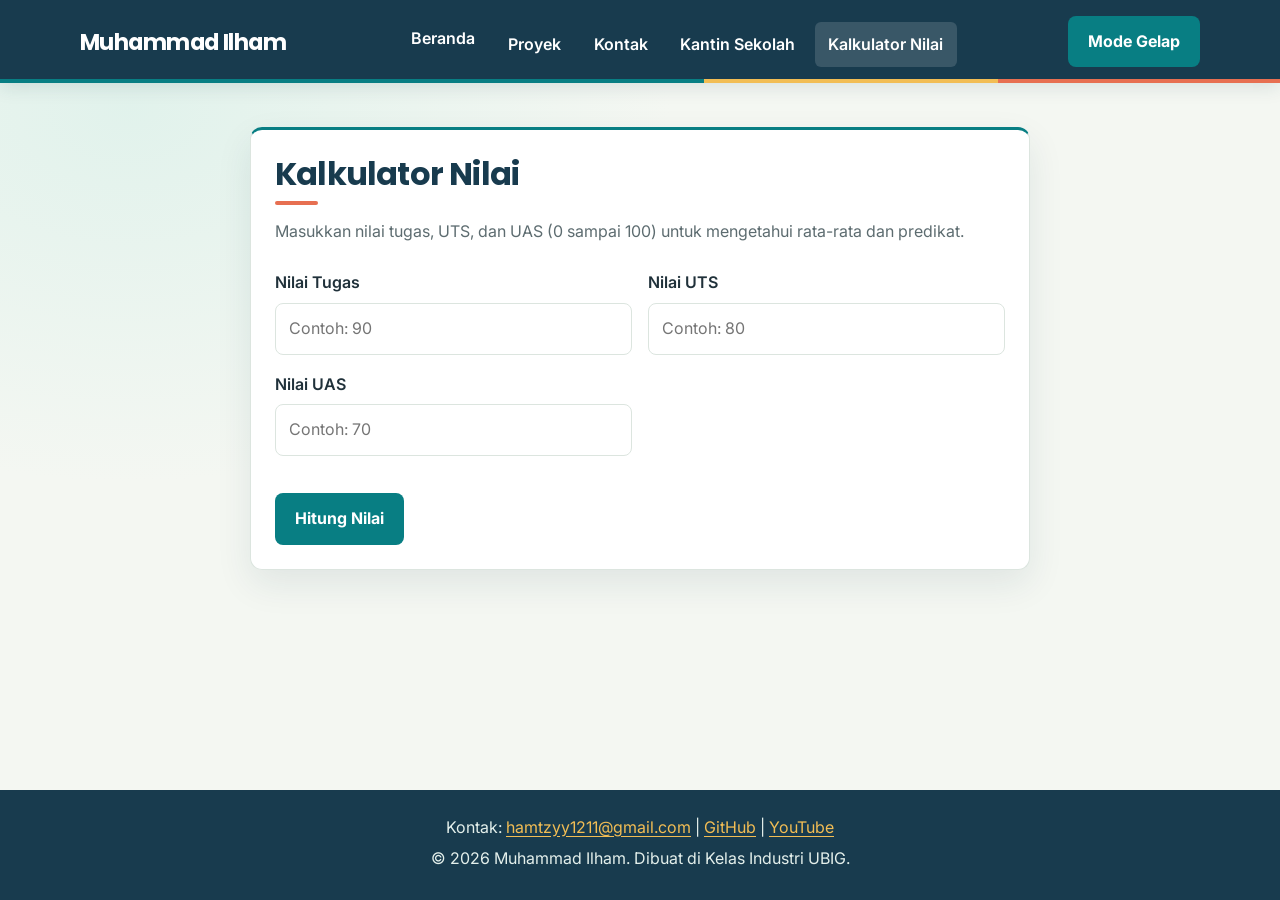
==== kalkulator.html @ 463fc2e2 "update website" ====
<!DOCTYPE html>
<html lang="id">
<head>
  <meta charset="UTF-8">
  <meta name="viewport" content="width=device-width, initial-scale=1.0">
  <title>Muhammad Ilham | Kalkulator Nilai</title>
  <meta name="description" content="Hitung rata-rata dan predikat nilai tugas, UTS, dan UAS.">
  <link rel="preconnect" href="https://fonts.googleapis.com">
  <link rel="preconnect" href="https://fonts.gstatic.com" crossorigin>
  <link href="https://fonts.googleapis.com/css2?family=Inter:wght@400;600&family=Poppins:wght@600;700&display=swap" rel="stylesheet">
  <link rel="stylesheet" href="css/style.css">
  <script src="js/main.js" defer></script>
  <script src="js/kalkulator.js" defer></script>
</head>
<body>
  <header>
    <div class="container navbar">
      <h1>Muhammad Ilham</h1>
      <nav class="menu-laptop" aria-label="Navigasi utama">
        <ul>
          <li><a href="index.html">Beranda</a></li>
          <li><a href="proyek.html">Proyek</a></li>
          <li><a href="kontak.html">Kontak</a></li>
          <li><a href="js/kantin.sekolah/kantin.smkn1.html">Kantin Sekolah</a></li>
          <li><a href="kalkulator.html" aria-current="page">Kalkulator Nilai</a></li>
        </ul>
      </nav>
      <details class="menu-ponsel">
        <summary>Menu</summary>
        <nav aria-label="Navigasi utama">
          <ul>
            <li><a href="index.html">Beranda</a></li>
            <li><a href="proyek.html">Proyek</a></li>
            <li><a href="kontak.html">Kontak</a></li>
            <li><a href="js/kantin.sekolah/kantin.smkn1.html">Kantin Sekolah</a></li>
            <li><a href="kalkulator.html" aria-current="page">Kalkulator Nilai</a></li>
          </ul>
        </nav>
      </details>
      <button type="button" id="tombol-tema" aria-label="Ubah tema halaman">Mode Gelap</button>
    </div>
  </header>

  <main>
    <div class="container">
      <section class="kartu kontak-card">
        <h2>Kalkulator Nilai</h2>
        <p class="pengantar">Masukkan nilai tugas, UTS, dan UAS (0 sampai 100) untuk mengetahui rata-rata dan predikat.</p>

        <form id="form-kalkulator">
          <div class="form-grid">
            <p class="form-field">
              <label for="tugas">Nilai Tugas</label>
              <input type="number" id="tugas" name="tugas" min="0" max="100" step="any" placeholder="Contoh: 90" required>
            </p>
            <p class="form-field">
              <label for="uts">Nilai UTS</label>
              <input type="number" id="uts" name="uts" min="0" max="100" step="any" placeholder="Contoh: 80" required>
            </p>
            <p class="form-field">
              <label for="uas">Nilai UAS</label>
              <input type="number" id="uas" name="uas" min="0" max="100" step="any" placeholder="Contoh: 70" required>
            </p>
          </div>
          <button type="submit">Hitung Nilai</button>
          <p class="form-status" id="hasil-kalkulator" aria-live="polite" hidden></p>
        </form>
      </section>
    </div>
  </main>

  <footer>
    <p>Kontak: <a href="mailto:hamtzyy1211@gmail.com">hamtzyy1211@gmail.com</a> |
      <a href="https://github.com/Ilham-Brengsek" target="_blank" rel="noopener noreferrer">GitHub</a> |
      <a href="https://youtube.com/@ilham1212-j1l?si=qXObnCH-qGrHHFki" target="_blank" rel="noopener noreferrer">YouTube</a></p>
    <p>&copy; 2026 Muhammad Ilham. Dibuat di Kelas Industri UBIG.</p>
  </footer>
</body>
</html>
---- css/style.css ----
:root {
  color-scheme: light;
  --ink: #20313a;
  --muted: #5d6c70;
  --navy: #183b4e;
  --teal: #087e83;
  --teal-light: #d9f0e9;
  --coral: #e76f51;
  --gold: #f2bd54;
  --paper: #f4f7f2;
  --white: #ffffff;
  --line: #dce5df;
  --shadow: 0 14px 36px rgba(24, 59, 78, 0.09);
  --shadow-hover: 0 16px 34px rgba(24, 59, 78, 0.16);
  --radius: 12px;
}

* {
  box-sizing: border-box;
  margin: 0;
}

html {
  scroll-behavior: smooth;
}

body {
  min-height: 100vh;
  display: flex;
  flex-direction: column;
  color: var(--ink);
  background:
    radial-gradient(ellipse at 10% 12%, rgba(217, 240, 233, 0.7), transparent 34rem),
    var(--paper);
  font-family: "Inter", Arial, sans-serif;
  font-size: 1rem;
  line-height: 1.7;
}

body.gelap {
  color-scheme: dark;
  --ink: #e5edf1;
  --muted: #b6c4ca;
  --navy: #cde2e7;
  --teal: #6dd1cb;
  --teal-light: #23423f;
  --coral: #ff9a7f;
  --gold: #f2bd54;
  --paper: #111b22;
  --white: #1c2a33;
  --line: #344650;
  --shadow: 0 14px 36px rgba(0, 0, 0, 0.2);
  --shadow-hover: 0 16px 34px rgba(0, 0, 0, 0.3);
  background:
    radial-gradient(ellipse at 10% 12%, rgba(35, 66, 63, 0.45), transparent 34rem),
    var(--paper);
}

body.gelap header,
body.gelap th,
body.gelap footer {
  background: #152832;
}

body.gelap header h1,
body.gelap nav a,
body.gelap th {
  color: #e5edf1;
}

body.gelap nav a:hover {
  color: #183b4e;
}

body.gelap footer a:hover {
  color: #e5edf1;
}

img {
  display: block;
  max-width: 100%;
  height: auto;
}

h1, h2, h3 {
  color: var(--navy);
  font-family: "Poppins", Arial, sans-serif;
  line-height: 1.25;
}

h2 {
  margin-bottom: 0.8rem;
  font-size: 1.75rem;
  letter-spacing: -0.025em;
}

h3 {
  margin-bottom: 0.85rem;
  font-size: 1.2rem;
  letter-spacing: -0.015em;
}

p, ul, ol {
  margin-bottom: 1rem;
}

li + li {
  margin-top: 0.35rem;
}

a {
  color: var(--teal);
  text-underline-offset: 0.2em;
  transition: color 160ms ease, text-decoration-color 160ms ease, transform 160ms ease;
}

a:hover {
  color: var(--coral);
}

a:active {
  text-decoration-thickness: 0.16em;
}

a:focus-visible, button:focus-visible, summary:focus-visible,
input:focus-visible, select:focus-visible, textarea:focus-visible {
  outline: 3px solid var(--gold);
  outline-offset: 3px;
}

.container {
  width: min(100% - 2rem, 1120px);
  margin: 0 auto;
}

header {
  position: relative;
  z-index: 1;
  padding: 1rem 0;
  color: var(--white);
  background: var(--navy);
  box-shadow: 0 4px 18px rgba(24, 59, 78, 0.12);
}

header::after {
  position: absolute;
  right: 0;
  bottom: 0;
  left: 0;
  height: 4px;
  background: linear-gradient(90deg, var(--teal) 0 55%, var(--gold) 55% 78%, var(--coral) 78%);
  content: "";
}

header h1 {
  color: var(--white);
  font-size: clamp(1.15rem, 2vw, 1.4rem);
  letter-spacing: -0.025em;
}

.navbar {
  display: flex;
  flex-wrap: wrap;
  align-items: center;
  justify-content: space-between;
  gap: 0.75rem;
}

nav ul {
  display: flex;
  gap: 0.35rem;
  padding: 0;
  margin: 0;
  list-style: none;
}

nav a {
  display: inline-block;
  padding: 0.55rem 0.85rem;
  border-radius: 6px;
  color: var(--white);
  font-weight: 600;
  text-decoration: none;
  transition: background-color 160ms ease, color 160ms ease, transform 160ms ease;
}

nav a:hover {
  color: var(--navy);
  background: var(--gold);
}

nav a[aria-current="page"] {
  color: var(--white);
  background: rgba(255, 255, 255, 0.14);
}

nav a[aria-current="page"]:hover {
  color: var(--navy);
  background: var(--gold);
}

nav a:active, .tombol:active, button:active {
  transform: scale(0.96);
}

.menu-laptop {
  display: none;
}

.menu-ponsel {
  position: relative;
}

.menu-ponsel summary {
  padding: 0.45rem 0.8rem;
  border: 1px solid rgba(255, 255, 255, 0.55);
  border-radius: 6px;
  font-weight: 600;
  cursor: pointer;
  transition: background-color 160ms ease, color 160ms ease;
  list-style: none;
}

.menu-ponsel summary::-webkit-details-marker {
  display: none;
}

.menu-ponsel summary::after {
  display: inline-block;
  margin-left: 0.5rem;
  content: "+";
  transition: transform 160ms ease;
}

.menu-ponsel[open] summary::after {
  transform: rotate(45deg);
}

.menu-ponsel summary:hover, .menu-ponsel summary:active {
  color: var(--navy);
  background: var(--gold);
}

.menu-ponsel nav {
  position: absolute;
  top: calc(100% + 0.6rem);
  right: 0;
  min-width: 10rem;
  padding: 0.4rem;
  border: 1px solid var(--line);
  border-radius: 6px;
  background: var(--navy);
  box-shadow: var(--shadow);
}

.menu-ponsel ul {
  flex-direction: column;
}

main {
  flex: 1;
  padding: 2rem 0;
}

main > .container > section + section {
  margin-top: 0.5rem;
}

main section > h2:first-child {
  position: relative;
  width: fit-content;
}

main section > h2:first-child::after {
  display: block;
  width: 2.7rem;
  height: 4px;
  margin-top: 0.45rem;
  border-radius: 3px;
  background: var(--coral);
  content: "";
}

.hero {
  display: flex;
  flex-direction: column;
  align-items: center;
  gap: 1.75rem;
  padding: 2rem 1.25rem;
  border: 1px solid var(--line);
  border-radius: var(--radius);
  background: linear-gradient(125deg, var(--white) 48%, var(--teal-light));
  box-shadow: var(--shadow);
  text-align: center;
}

.hero > div {
  max-width: 40rem;
}

.eyebrow {
  margin-bottom: 0.55rem;
  color: var(--teal);
  font-size: 0.8rem;
  font-weight: 700;
  letter-spacing: 0.12em;
  text-transform: uppercase;
}

.hero img {
  width: 168px;
  height: 168px;
  aspect-ratio: 1;
  flex: 0 0 auto;
  border: 0;
  border-radius: 50%;
  background: var(--white);
  object-fit: cover;
  object-position: center 55%;
  box-shadow: 0 0 0 3px var(--teal), 0 8px 20px rgba(24, 59, 78, 0.18);
}

.hero h2 {
  margin-bottom: 0.65rem;
  color: var(--navy);
  font-size: clamp(2rem, 6vw, 3.2rem);
}

.hero p {
  color: var(--muted);
  font-size: 1.05rem;
}

.hero-actions {
  display: flex;
  flex-wrap: wrap;
  justify-content: center;
  gap: 0.75rem;
  margin-top: 1.35rem;
}

.tombol, button {
  display: inline-block;
  padding: 0.75rem 1.25rem;
  border: 0;
  border-radius: 8px;
  color: var(--white);
  background: var(--teal);
  font: inherit;
  font-weight: 700;
  text-decoration: none;
  cursor: pointer;
  transition: transform 160ms ease, background-color 160ms ease, box-shadow 160ms ease, color 160ms ease;
}

.tombol:hover, button:hover {
  transform: translateY(-2px);
  background: var(--coral);
  box-shadow: 0 7px 16px rgba(231, 111, 81, 0.2);
}

.tombol-sekunder {
  border: 1px solid var(--line);
  color: var(--navy);
  background: var(--white);
}

.tombol-sekunder:hover {
  border-color: var(--teal);
  color: var(--white);
  background: var(--navy);
  box-shadow: 0 7px 16px rgba(24, 59, 78, 0.16);
}

.kartu {
  padding: 1.25rem;
  margin-bottom: 1.25rem;
  border: 1px solid var(--line);
  border-top: 3px solid var(--teal);
  border-radius: var(--radius);
  background: var(--white);
  box-shadow: var(--shadow);
}

.kartu p:last-child, .kartu ul:last-child, .kartu ol:last-child {
  margin-bottom: 0;
}

.daftar-kartu {
  display: grid;
  grid-template-columns: repeat(auto-fit, minmax(min(100%, 240px), 1fr));
  gap: 1rem;
  margin-bottom: 1.25rem;
}

.daftar-kartu .kartu {
  margin-bottom: 0;
}

.daftar-kartu .kartu:nth-child(3n + 2) {
  border-top-color: var(--coral);
}

.daftar-kartu .kartu:nth-child(3n) {
  border-top-color: var(--gold);
}

.pengantar {
  margin-bottom: 1.5rem;
  color: var(--muted);
}

.filter-group {
  display: flex;
  flex-wrap: wrap;
  gap: 0.6rem;
  margin-bottom: 1rem;
}

.tombol-filter {
  padding: 0.55rem 0.9rem;
  border: 1px solid var(--line);
  border-radius: 999px;
  background: var(--white);
  color: var(--navy);
  font-weight: 700;
}

.tombol-filter.aktif {
  background: var(--navy);
  color: var(--white);
}

article img {
  width: 100%;
  aspect-ratio: 16 / 9;
  margin-bottom: 1rem;
  border: 1px solid var(--line);
  border-radius: 8px;
  background: var(--teal-light);
  object-fit: cover;
}

.table-scroll {
  overflow-x: auto;
}

table {
  width: 100%;
  min-width: 520px;
  border-collapse: collapse;
  overflow: hidden;
  border-radius: 8px;
}

caption {
  padding-bottom: 0.6rem;
  color: var(--muted);
  font-weight: 600;
  text-align: left;
}

th, td {
  padding: 0.7rem 0.8rem;
  border: 1px solid var(--line);
  text-align: left;
}

th {
  color: var(--white);
  background: var(--navy);
}

tbody tr:nth-child(even) {
  background: #f0f7f3;
}

body.gelap tbody tr:nth-child(even) {
  background: #22323a;
}

label {
  font-weight: 600;
}

input, select, textarea {
  width: 100%;
  min-width: 0;
  padding: 0.7rem 0.8rem;
  margin-top: 0.4rem;
  border: 1px solid var(--line);
  border-radius: 8px;
  color: var(--ink);
  background: var(--white);
  font: inherit;
  transition: border-color 160ms ease, box-shadow 160ms ease, background-color 160ms ease;
}

input:focus, select:focus, textarea:focus {
  border-color: var(--teal);
  background: var(--white);
  box-shadow: 0 0 0 3px rgba(8, 126, 131, 0.12);
}

textarea {
  resize: vertical;
}

.kontak-card {
  max-width: 780px;
  margin-right: auto;
  margin-left: auto;
}

.catatan-form {
  padding: 0.8rem 1rem;
  border-left: 3px solid var(--gold);
  border-radius: 0 8px 8px 0;
  color: var(--muted);
  background: #fff9e9;
  font-size: 0.92rem;
}

body.gelap .catatan-form {
  color: #000000;
}

.form-grid {
  display: grid;
  grid-template-columns: repeat(2, minmax(0, 1fr));
  gap: 0 1rem;
}

#form-kalkulator > button[type="submit"] {
  margin-top: 1cm;
}

.form-field {
  margin-bottom: 1rem;
}

.form-field label {
  display: block;
}

.form-field-penuh {
  grid-column: 1 / -1;
}

.opsional {
  color: var(--muted);
  font-size: 0.875rem;
  font-weight: 400;
}

.form-status {
  padding-top: 0.85rem;
  color: var(--navy);
}

.form-status[hidden] {
  display: none;
}

.kartu details {
  padding: 0.85rem 0;
  border-bottom: 1px solid var(--line);
}

.kartu details:last-child {
  border-bottom: 0;
}

.kartu summary {
  color: var(--navy);
  font-weight: 700;
  cursor: pointer;
}

.kartu details p {
  padding-top: 0.65rem;
  margin-bottom: 0;
  color: var(--muted);
}

footer {
  padding: 1.5rem 1rem;
  color: #e3efeb;
  background: var(--navy);
  text-align: center;
}

footer a {
  color: var(--gold);
}

footer a:hover {
  color: var(--white);
}

footer p {
  margin-bottom: 0.25rem;
}

@media (min-width: 768px) {
  .menu-laptop {
    display: block;
  }

  .menu-ponsel {
    display: none;
  }

  main {
    padding: 2.75rem 0;
  }

  .hero {
    flex-direction: row;
    gap: 3rem;
    padding: clamp(2rem, 5vw, 3.5rem);
    text-align: left;
  }

  .hero-actions {
    justify-content: flex-start;
  }

  .hero img {
    flex-basis: 210px;
    width: 210px;
    height: 210px;
  }

  h2 {
    font-size: 2rem;
  }

  .kartu {
    padding: 1.5rem;
  }
}

@media (max-width: 520px) {
  .container {
    width: min(100% - 1.25rem, 1120px);
  }

  .form-grid {
    grid-template-columns: 1fr;
  }

  .form-field-penuh {
    grid-column: auto;
  }

  th, td {
    padding: 0.55rem 0.45rem;
    font-size: 0.88rem;
  }
}

@media (prefers-reduced-motion: reduce) {
  *, *::before, *::after {
    scroll-behavior: auto !important;
    transition-duration: 0.01ms !important;
    animation-duration: 0.01ms !important;
    animation-iteration-count: 1 !important;
  }
}
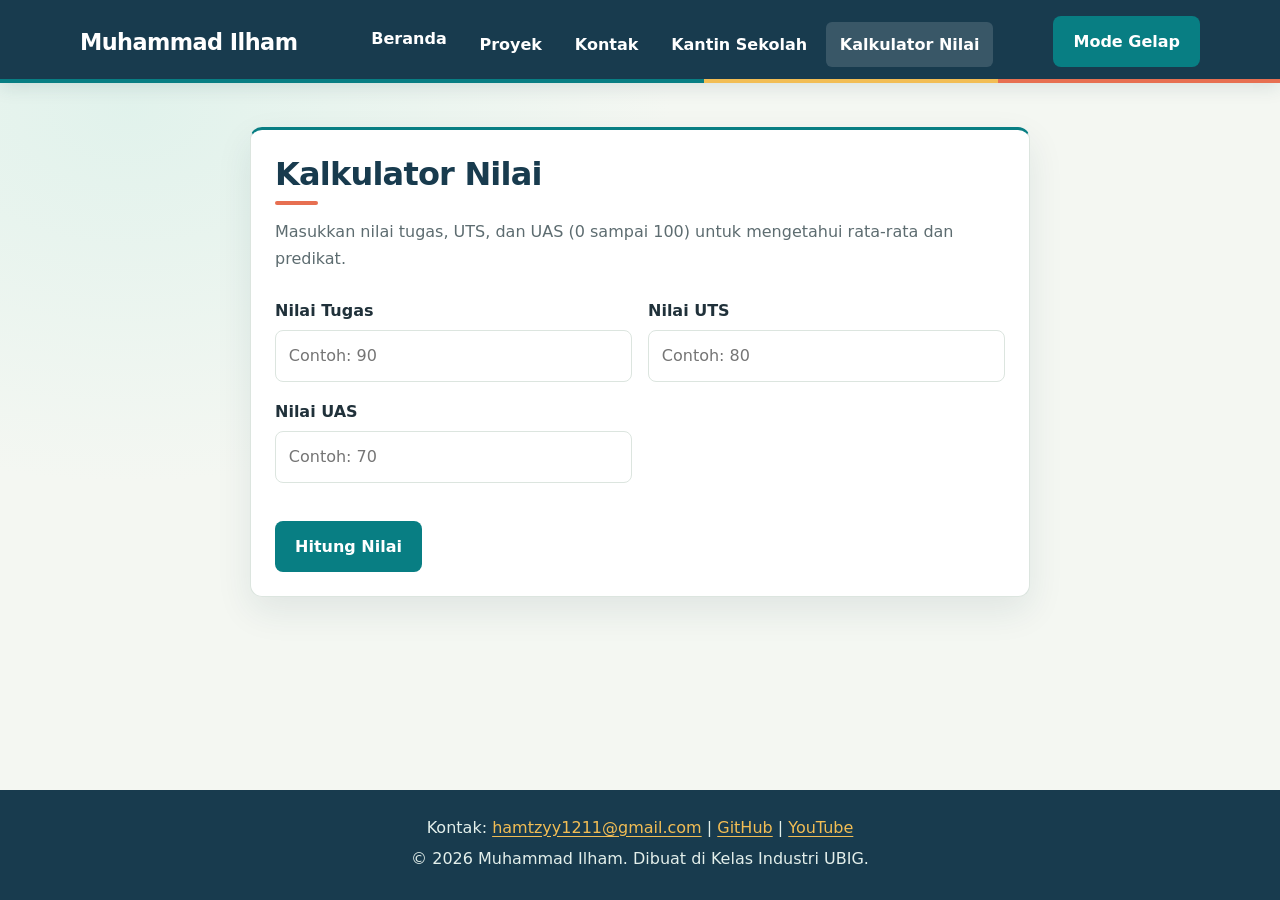
==== commit b5a09a2d: "Optimize portfolio Lighthouse performance Co-authored-by: Copilot <223556219+Copilot@users.noreply.g" ====
--- a/kalkulator.html
+++ b/kalkulator.html
@@ -5,11 +5,9 @@
   <meta name="viewport" content="width=device-width, initial-scale=1.0">
   <title>Muhammad Ilham | Kalkulator Nilai</title>
   <meta name="description" content="Hitung rata-rata dan predikat nilai tugas, UTS, dan UAS.">
-  <link rel="preconnect" href="https://fonts.googleapis.com">
-  <link rel="preconnect" href="https://fonts.gstatic.com" crossorigin>
-  <link href="https://fonts.googleapis.com/css2?family=Inter:wght@400;600&family=Poppins:wght@600;700&display=swap" rel="stylesheet">
+  <link rel="icon" href="favicon.svg" type="image/svg+xml">
   <link rel="stylesheet" href="css/style.css">
-  <script src="js/main.js" defer></script>
+  <script src="js/tema.js" defer></script>
   <script src="js/kalkulator.js" defer></script>
 </head>
 <body>
--- a/css/style.css
+++ b/css/style.css
@@ -32,7 +32,7 @@
   background:
     radial-gradient(ellipse at 10% 12%, rgba(217, 240, 233, 0.7), transparent 34rem),
     var(--paper);
-  font-family: "Inter", Arial, sans-serif;
+  font-family: system-ui, -apple-system, BlinkMacSystemFont, "Segoe UI", sans-serif;
   font-size: 1rem;
   line-height: 1.7;
 }
@@ -72,6 +72,27 @@
   color: #183b4e;
 }
 
+body.gelap .menu-ponsel summary {
+  color: #e5edf1;
+}
+
+body.gelap .menu-ponsel summary:hover,
+body.gelap .menu-ponsel summary:active {
+  color: #183b4e;
+}
+
+body.gelap .menu-ponsel nav {
+  background: #152832;
+}
+
+body.gelap .menu-ponsel nav a {
+  color: #e5edf1;
+}
+
+body.gelap .menu-ponsel nav a:hover {
+  color: #183b4e;
+}
+
 body.gelap footer a:hover {
   color: #e5edf1;
 }
@@ -84,7 +105,7 @@
 
 h1, h2, h3 {
   color: var(--navy);
-  font-family: "Poppins", Arial, sans-serif;
+  font-family: inherit;
   line-height: 1.25;
 }
 
@@ -405,6 +426,51 @@
   border-top-color: var(--gold);
 }
 
+#daftar-proyek > .kartu {
+  min-height: 25rem;
+}
+
+.kartu-placeholder {
+  pointer-events: none;
+}
+
+.placeholder-kategori,
+.placeholder-judul,
+.placeholder-gambar,
+.kartu-placeholder p span {
+  display: block;
+  border-radius: 4px;
+  background: var(--teal-light);
+}
+
+.placeholder-kategori {
+  width: 4.5rem;
+  height: 1.7rem;
+}
+
+.placeholder-judul {
+  height: 1.5rem;
+}
+
+.placeholder-gambar {
+  aspect-ratio: 16 / 9;
+  margin-bottom: 1rem;
+  border-radius: 8px;
+}
+
+.kartu-placeholder p {
+  margin-bottom: 0;
+}
+
+.kartu-placeholder p span {
+  height: 1.7rem;
+  background: linear-gradient(transparent 25%, var(--teal-light) 25% 75%, transparent 75%);
+}
+
+.kartu-placeholder p span:last-child {
+  width: 72%;
+}
+
 .pengantar {
   margin-bottom: 1.5rem;
   color: var(--muted);
